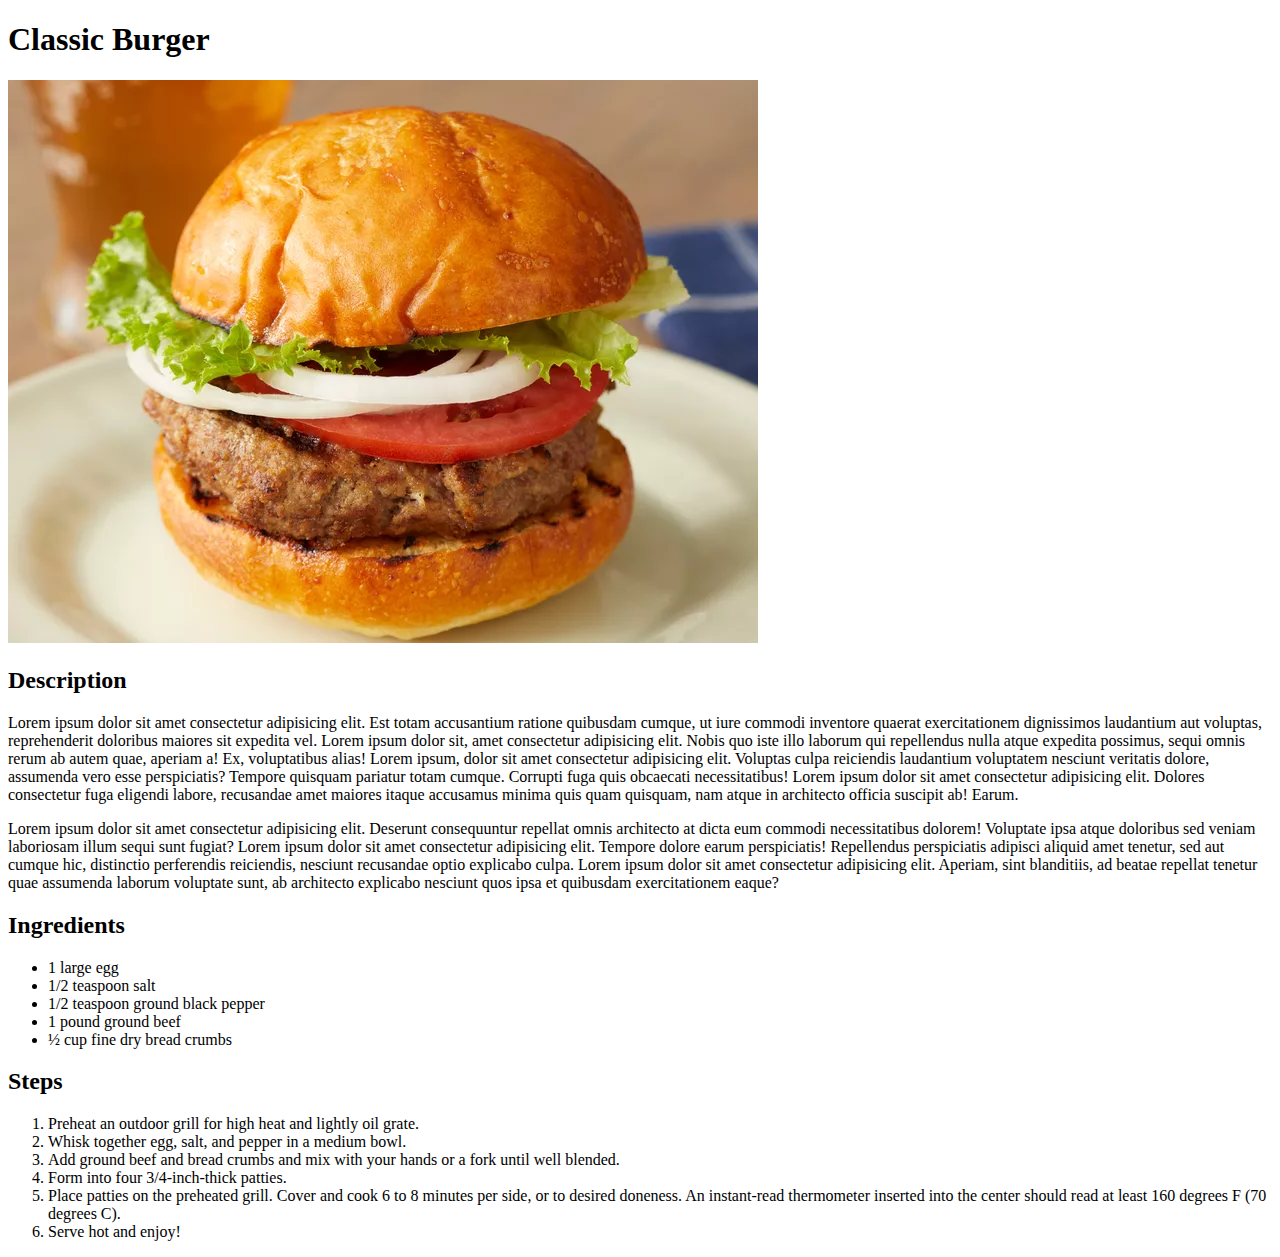
==== recipes/burger.html @ 9a2f02af "Add classic burger recipe page" ====
<!DOCTYPE html>
<html lang="en">
<head>
    <meta charset="UTF-8">    
    <title>Document</title>
</head>
<body>
    <h1>Classic Burger</h1>
    <img src="../img/burger.webp" alt="A tasty buffalo chicken sandwich">
    
    <h2>Description</h2>
    <p>Lorem ipsum dolor sit amet consectetur adipisicing elit. Est totam accusantium ratione quibusdam cumque, ut iure commodi inventore quaerat exercitationem dignissimos laudantium aut voluptas, reprehenderit doloribus maiores sit expedita vel.
        Lorem ipsum dolor sit, amet consectetur adipisicing elit. Nobis quo iste illo laborum qui repellendus nulla atque expedita possimus, sequi omnis rerum ab autem quae, aperiam a! Ex, voluptatibus alias!
        Lorem ipsum, dolor sit amet consectetur adipisicing elit. Voluptas culpa reiciendis laudantium voluptatem nesciunt veritatis dolore, assumenda vero esse perspiciatis? Tempore quisquam pariatur totam cumque. Corrupti fuga quis obcaecati necessitatibus!
        Lorem ipsum dolor sit amet consectetur adipisicing elit. Dolores consectetur fuga eligendi labore, recusandae amet maiores itaque accusamus minima quis quam quisquam, nam atque in architecto officia suscipit ab! Earum.
    </p>
    <p>
        Lorem ipsum dolor sit amet consectetur adipisicing elit. Deserunt consequuntur repellat omnis architecto at dicta eum commodi necessitatibus dolorem! Voluptate ipsa atque doloribus sed veniam laboriosam illum sequi sunt fugiat?
        Lorem ipsum dolor sit amet consectetur adipisicing elit. Tempore dolore earum perspiciatis! Repellendus perspiciatis adipisci aliquid amet tenetur, sed aut cumque hic, distinctio perferendis reiciendis, nesciunt recusandae optio explicabo culpa.
        Lorem ipsum dolor sit amet consectetur adipisicing elit. Aperiam, sint blanditiis, ad beatae repellat tenetur quae assumenda laborum voluptate sunt, ab architecto explicabo nesciunt quos ipsa et quibusdam exercitationem eaque?
    </p>

    <h2>Ingredients</h2>    
    <ul>
        <li>1 large egg</li>
        <li>1/2 teaspoon salt</li>
        <li>1/2 teaspoon ground black pepper</li>
        <li>1 pound ground beef</li>
        <li>½ cup fine dry bread crumbs</li>        
    </ul>

    <h2>Steps</h2>
    <ol>
        <li>Preheat an outdoor grill for high heat and lightly oil grate.</li>
        <li>Whisk together egg, salt, and pepper in a medium bowl.</li>
        <li>Add ground beef and bread crumbs and mix with your hands or a fork until well blended.</li>
        <li>Form into four 3/4-inch-thick patties.</li>        
        <li>Place patties on the preheated grill. Cover and cook 6 to 8 minutes per side, or to desired doneness. An instant-read thermometer inserted into the center should read at least 160 degrees F (70 degrees C).</li>
        <li>Serve hot and enjoy!</li>
    </ol>
</body>
</html>
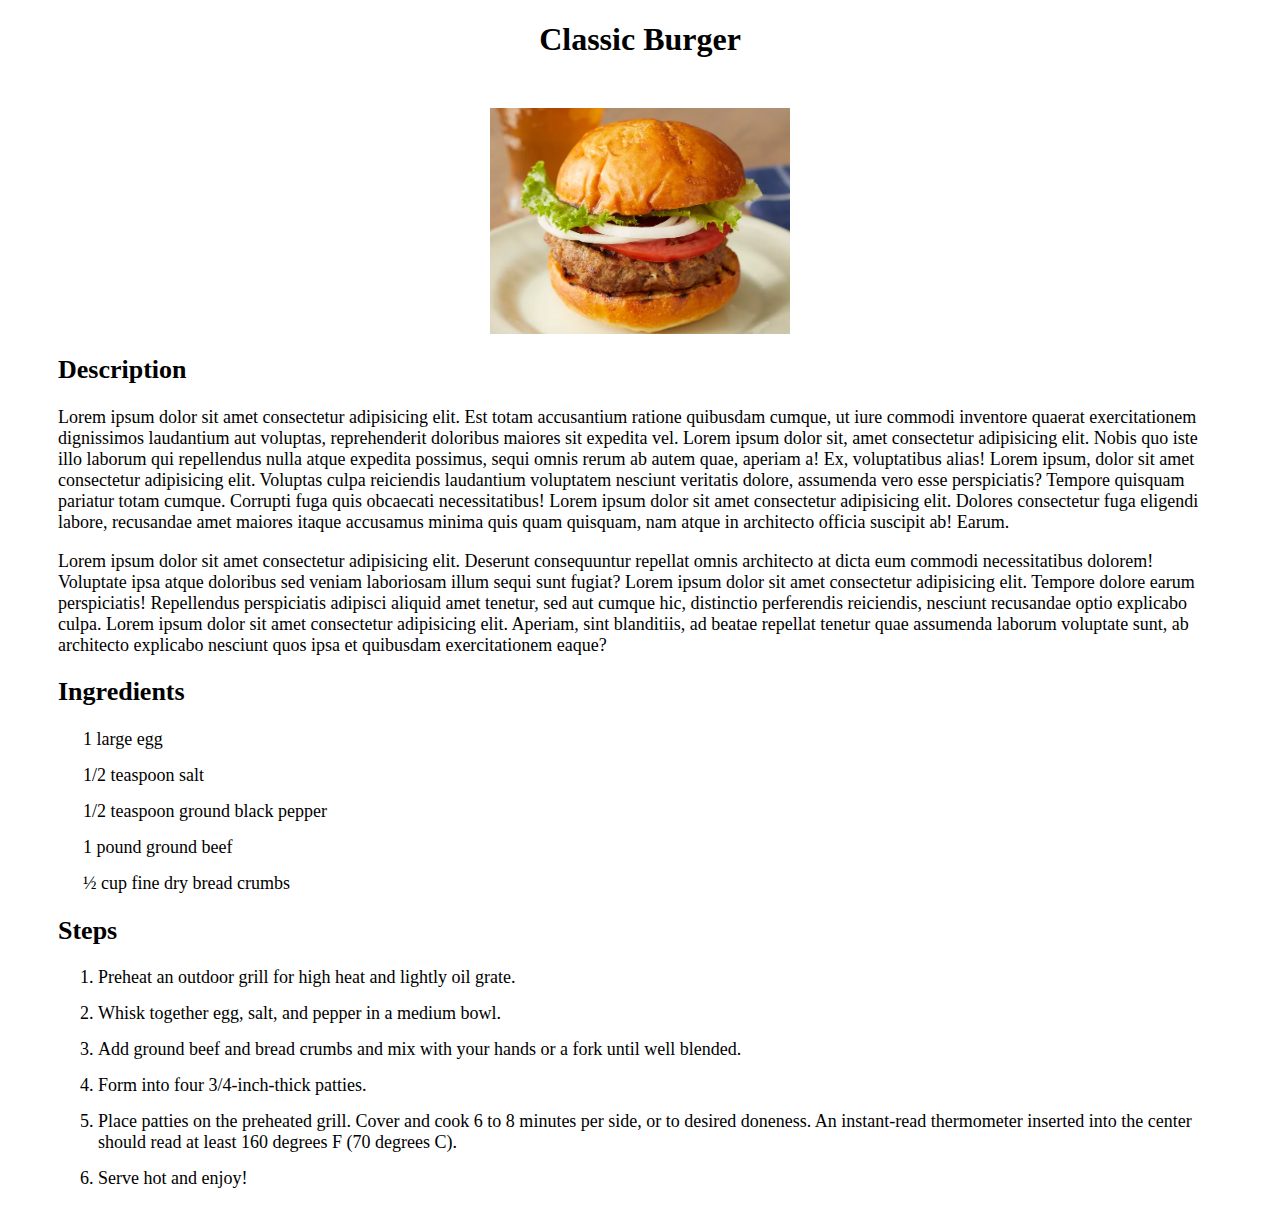
==== commit c0f2d80d: "Adding styles to the homepage and recipes" ====
--- a/recipes/burger.html
+++ b/recipes/burger.html
@@ -3,40 +3,43 @@
 <head>
     <meta charset="UTF-8">    
     <title>Document</title>
+    <link rel="stylesheet" href="../styles/recipe.css">
 </head>
 <body>
-    <h1>Classic Burger</h1>
-    <img src="../img/burger.webp" alt="A tasty buffalo chicken sandwich">
-    
-    <h2>Description</h2>
-    <p>Lorem ipsum dolor sit amet consectetur adipisicing elit. Est totam accusantium ratione quibusdam cumque, ut iure commodi inventore quaerat exercitationem dignissimos laudantium aut voluptas, reprehenderit doloribus maiores sit expedita vel.
-        Lorem ipsum dolor sit, amet consectetur adipisicing elit. Nobis quo iste illo laborum qui repellendus nulla atque expedita possimus, sequi omnis rerum ab autem quae, aperiam a! Ex, voluptatibus alias!
-        Lorem ipsum, dolor sit amet consectetur adipisicing elit. Voluptas culpa reiciendis laudantium voluptatem nesciunt veritatis dolore, assumenda vero esse perspiciatis? Tempore quisquam pariatur totam cumque. Corrupti fuga quis obcaecati necessitatibus!
-        Lorem ipsum dolor sit amet consectetur adipisicing elit. Dolores consectetur fuga eligendi labore, recusandae amet maiores itaque accusamus minima quis quam quisquam, nam atque in architecto officia suscipit ab! Earum.
-    </p>
-    <p>
-        Lorem ipsum dolor sit amet consectetur adipisicing elit. Deserunt consequuntur repellat omnis architecto at dicta eum commodi necessitatibus dolorem! Voluptate ipsa atque doloribus sed veniam laboriosam illum sequi sunt fugiat?
-        Lorem ipsum dolor sit amet consectetur adipisicing elit. Tempore dolore earum perspiciatis! Repellendus perspiciatis adipisci aliquid amet tenetur, sed aut cumque hic, distinctio perferendis reiciendis, nesciunt recusandae optio explicabo culpa.
-        Lorem ipsum dolor sit amet consectetur adipisicing elit. Aperiam, sint blanditiis, ad beatae repellat tenetur quae assumenda laborum voluptate sunt, ab architecto explicabo nesciunt quos ipsa et quibusdam exercitationem eaque?
-    </p>
+    <div class="container">
+        <h1>Classic Burger</h1>
+        <img src="../img/burger.webp" alt="A tasty buffalo chicken sandwich">
+        
+        <h2>Description</h2>
+        <p>Lorem ipsum dolor sit amet consectetur adipisicing elit. Est totam accusantium ratione quibusdam cumque, ut iure commodi inventore quaerat exercitationem dignissimos laudantium aut voluptas, reprehenderit doloribus maiores sit expedita vel.
+            Lorem ipsum dolor sit, amet consectetur adipisicing elit. Nobis quo iste illo laborum qui repellendus nulla atque expedita possimus, sequi omnis rerum ab autem quae, aperiam a! Ex, voluptatibus alias!
+            Lorem ipsum, dolor sit amet consectetur adipisicing elit. Voluptas culpa reiciendis laudantium voluptatem nesciunt veritatis dolore, assumenda vero esse perspiciatis? Tempore quisquam pariatur totam cumque. Corrupti fuga quis obcaecati necessitatibus!
+            Lorem ipsum dolor sit amet consectetur adipisicing elit. Dolores consectetur fuga eligendi labore, recusandae amet maiores itaque accusamus minima quis quam quisquam, nam atque in architecto officia suscipit ab! Earum.
+        </p>
+        <p>
+            Lorem ipsum dolor sit amet consectetur adipisicing elit. Deserunt consequuntur repellat omnis architecto at dicta eum commodi necessitatibus dolorem! Voluptate ipsa atque doloribus sed veniam laboriosam illum sequi sunt fugiat?
+            Lorem ipsum dolor sit amet consectetur adipisicing elit. Tempore dolore earum perspiciatis! Repellendus perspiciatis adipisci aliquid amet tenetur, sed aut cumque hic, distinctio perferendis reiciendis, nesciunt recusandae optio explicabo culpa.
+            Lorem ipsum dolor sit amet consectetur adipisicing elit. Aperiam, sint blanditiis, ad beatae repellat tenetur quae assumenda laborum voluptate sunt, ab architecto explicabo nesciunt quos ipsa et quibusdam exercitationem eaque?
+        </p>
 
-    <h2>Ingredients</h2>    
-    <ul>
-        <li>1 large egg</li>
-        <li>1/2 teaspoon salt</li>
-        <li>1/2 teaspoon ground black pepper</li>
-        <li>1 pound ground beef</li>
-        <li>½ cup fine dry bread crumbs</li>        
-    </ul>
+        <h2>Ingredients</h2>    
+        <ul>
+            <li>1 large egg</li>
+            <li>1/2 teaspoon salt</li>
+            <li>1/2 teaspoon ground black pepper</li>
+            <li>1 pound ground beef</li>
+            <li>½ cup fine dry bread crumbs</li>        
+        </ul>
 
-    <h2>Steps</h2>
-    <ol>
-        <li>Preheat an outdoor grill for high heat and lightly oil grate.</li>
-        <li>Whisk together egg, salt, and pepper in a medium bowl.</li>
-        <li>Add ground beef and bread crumbs and mix with your hands or a fork until well blended.</li>
-        <li>Form into four 3/4-inch-thick patties.</li>        
-        <li>Place patties on the preheated grill. Cover and cook 6 to 8 minutes per side, or to desired doneness. An instant-read thermometer inserted into the center should read at least 160 degrees F (70 degrees C).</li>
-        <li>Serve hot and enjoy!</li>
-    </ol>
+        <h2>Steps</h2>
+        <ol>
+            <li>Preheat an outdoor grill for high heat and lightly oil grate.</li>
+            <li>Whisk together egg, salt, and pepper in a medium bowl.</li>
+            <li>Add ground beef and bread crumbs and mix with your hands or a fork until well blended.</li>
+            <li>Form into four 3/4-inch-thick patties.</li>        
+            <li>Place patties on the preheated grill. Cover and cook 6 to 8 minutes per side, or to desired doneness. An instant-read thermometer inserted into the center should read at least 160 degrees F (70 degrees C).</li>
+            <li>Serve hot and enjoy!</li>
+        </ol>
+    </div>
 </body>
 </html>--- a/styles/recipe.css
+++ b/styles/recipe.css
@@ -0,0 +1,30 @@
+@import "./global.css";
+
+img {
+    height: auto;
+    width: 300px;    
+}
+
+h2 {
+    font-size: 26px;
+    font-weight: 700;
+}
+
+.container {
+    margin-left: 50px;
+    margin-right: 50px;
+}
+
+ol li, ul li {    
+    margin-top: 15px;
+}
+
+ul {
+    list-style: none;
+    margin-left: -15px;
+}
+
+.container img {
+    display: block;
+    margin: auto;
+}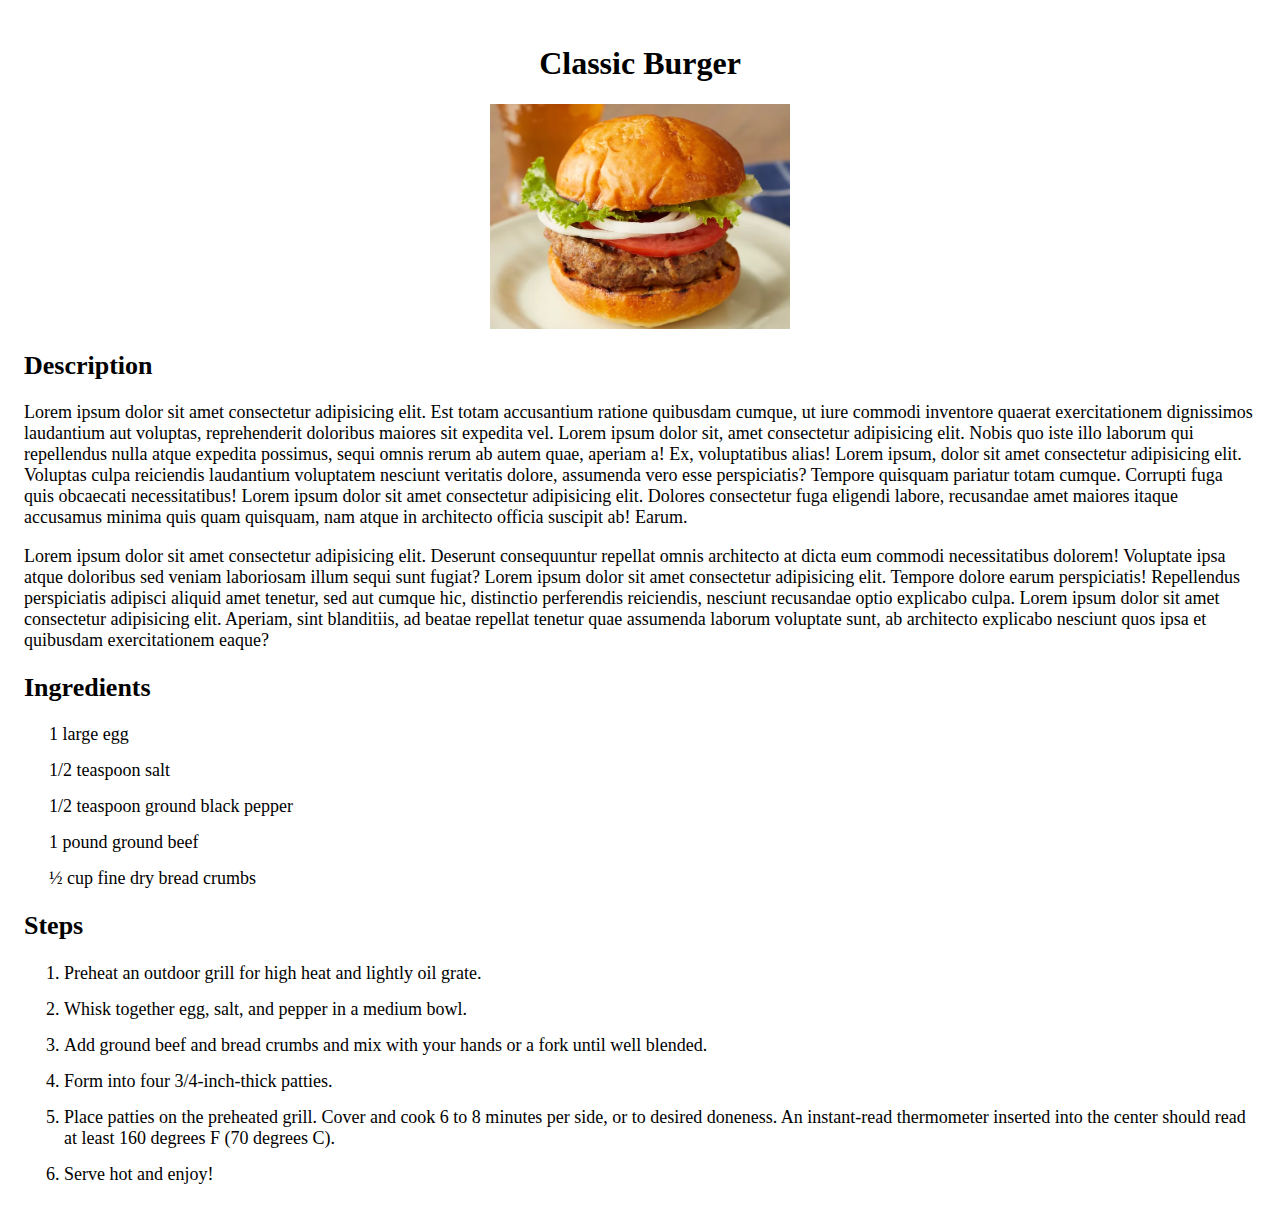
==== commit 99555291: "Adding flexbox to homepage and remove redundant containers." ====
--- a/recipes/burger.html
+++ b/recipes/burger.html
@@ -6,40 +6,38 @@
     <link rel="stylesheet" href="../styles/recipe.css">
 </head>
 <body>
-    <div class="container">
-        <h1>Classic Burger</h1>
-        <img src="../img/burger.webp" alt="A tasty buffalo chicken sandwich">
-        
-        <h2>Description</h2>
-        <p>Lorem ipsum dolor sit amet consectetur adipisicing elit. Est totam accusantium ratione quibusdam cumque, ut iure commodi inventore quaerat exercitationem dignissimos laudantium aut voluptas, reprehenderit doloribus maiores sit expedita vel.
-            Lorem ipsum dolor sit, amet consectetur adipisicing elit. Nobis quo iste illo laborum qui repellendus nulla atque expedita possimus, sequi omnis rerum ab autem quae, aperiam a! Ex, voluptatibus alias!
-            Lorem ipsum, dolor sit amet consectetur adipisicing elit. Voluptas culpa reiciendis laudantium voluptatem nesciunt veritatis dolore, assumenda vero esse perspiciatis? Tempore quisquam pariatur totam cumque. Corrupti fuga quis obcaecati necessitatibus!
-            Lorem ipsum dolor sit amet consectetur adipisicing elit. Dolores consectetur fuga eligendi labore, recusandae amet maiores itaque accusamus minima quis quam quisquam, nam atque in architecto officia suscipit ab! Earum.
-        </p>
-        <p>
-            Lorem ipsum dolor sit amet consectetur adipisicing elit. Deserunt consequuntur repellat omnis architecto at dicta eum commodi necessitatibus dolorem! Voluptate ipsa atque doloribus sed veniam laboriosam illum sequi sunt fugiat?
-            Lorem ipsum dolor sit amet consectetur adipisicing elit. Tempore dolore earum perspiciatis! Repellendus perspiciatis adipisci aliquid amet tenetur, sed aut cumque hic, distinctio perferendis reiciendis, nesciunt recusandae optio explicabo culpa.
-            Lorem ipsum dolor sit amet consectetur adipisicing elit. Aperiam, sint blanditiis, ad beatae repellat tenetur quae assumenda laborum voluptate sunt, ab architecto explicabo nesciunt quos ipsa et quibusdam exercitationem eaque?
-        </p>
+    <h1>Classic Burger</h1>
+    <img src="../img/burger.webp" alt="A tasty buffalo chicken sandwich">
+    
+    <h2>Description</h2>
+    <p>Lorem ipsum dolor sit amet consectetur adipisicing elit. Est totam accusantium ratione quibusdam cumque, ut iure commodi inventore quaerat exercitationem dignissimos laudantium aut voluptas, reprehenderit doloribus maiores sit expedita vel.
+        Lorem ipsum dolor sit, amet consectetur adipisicing elit. Nobis quo iste illo laborum qui repellendus nulla atque expedita possimus, sequi omnis rerum ab autem quae, aperiam a! Ex, voluptatibus alias!
+        Lorem ipsum, dolor sit amet consectetur adipisicing elit. Voluptas culpa reiciendis laudantium voluptatem nesciunt veritatis dolore, assumenda vero esse perspiciatis? Tempore quisquam pariatur totam cumque. Corrupti fuga quis obcaecati necessitatibus!
+        Lorem ipsum dolor sit amet consectetur adipisicing elit. Dolores consectetur fuga eligendi labore, recusandae amet maiores itaque accusamus minima quis quam quisquam, nam atque in architecto officia suscipit ab! Earum.
+    </p>
+    <p>
+        Lorem ipsum dolor sit amet consectetur adipisicing elit. Deserunt consequuntur repellat omnis architecto at dicta eum commodi necessitatibus dolorem! Voluptate ipsa atque doloribus sed veniam laboriosam illum sequi sunt fugiat?
+        Lorem ipsum dolor sit amet consectetur adipisicing elit. Tempore dolore earum perspiciatis! Repellendus perspiciatis adipisci aliquid amet tenetur, sed aut cumque hic, distinctio perferendis reiciendis, nesciunt recusandae optio explicabo culpa.
+        Lorem ipsum dolor sit amet consectetur adipisicing elit. Aperiam, sint blanditiis, ad beatae repellat tenetur quae assumenda laborum voluptate sunt, ab architecto explicabo nesciunt quos ipsa et quibusdam exercitationem eaque?
+    </p>
 
-        <h2>Ingredients</h2>    
-        <ul>
-            <li>1 large egg</li>
-            <li>1/2 teaspoon salt</li>
-            <li>1/2 teaspoon ground black pepper</li>
-            <li>1 pound ground beef</li>
-            <li>½ cup fine dry bread crumbs</li>        
-        </ul>
+    <h2>Ingredients</h2>    
+    <ul>
+        <li>1 large egg</li>
+        <li>1/2 teaspoon salt</li>
+        <li>1/2 teaspoon ground black pepper</li>
+        <li>1 pound ground beef</li>
+        <li>½ cup fine dry bread crumbs</li>        
+    </ul>
 
-        <h2>Steps</h2>
-        <ol>
-            <li>Preheat an outdoor grill for high heat and lightly oil grate.</li>
-            <li>Whisk together egg, salt, and pepper in a medium bowl.</li>
-            <li>Add ground beef and bread crumbs and mix with your hands or a fork until well blended.</li>
-            <li>Form into four 3/4-inch-thick patties.</li>        
-            <li>Place patties on the preheated grill. Cover and cook 6 to 8 minutes per side, or to desired doneness. An instant-read thermometer inserted into the center should read at least 160 degrees F (70 degrees C).</li>
-            <li>Serve hot and enjoy!</li>
-        </ol>
-    </div>
+    <h2>Steps</h2>
+    <ol>
+        <li>Preheat an outdoor grill for high heat and lightly oil grate.</li>
+        <li>Whisk together egg, salt, and pepper in a medium bowl.</li>
+        <li>Add ground beef and bread crumbs and mix with your hands or a fork until well blended.</li>
+        <li>Form into four 3/4-inch-thick patties.</li>        
+        <li>Place patties on the preheated grill. Cover and cook 6 to 8 minutes per side, or to desired doneness. An instant-read thermometer inserted into the center should read at least 160 degrees F (70 degrees C).</li>
+        <li>Serve hot and enjoy!</li>
+    </ol>
 </body>
 </html>--- a/styles/recipe.css
+++ b/styles/recipe.css
@@ -10,11 +10,6 @@
     font-weight: 700;
 }
 
-.container {
-    margin-left: 50px;
-    margin-right: 50px;
-}
-
 ol li, ul li {    
     margin-top: 15px;
 }
@@ -24,7 +19,7 @@
     margin-left: -15px;
 }
 
-.container img {
+img {
     display: block;
     margin: auto;
 }